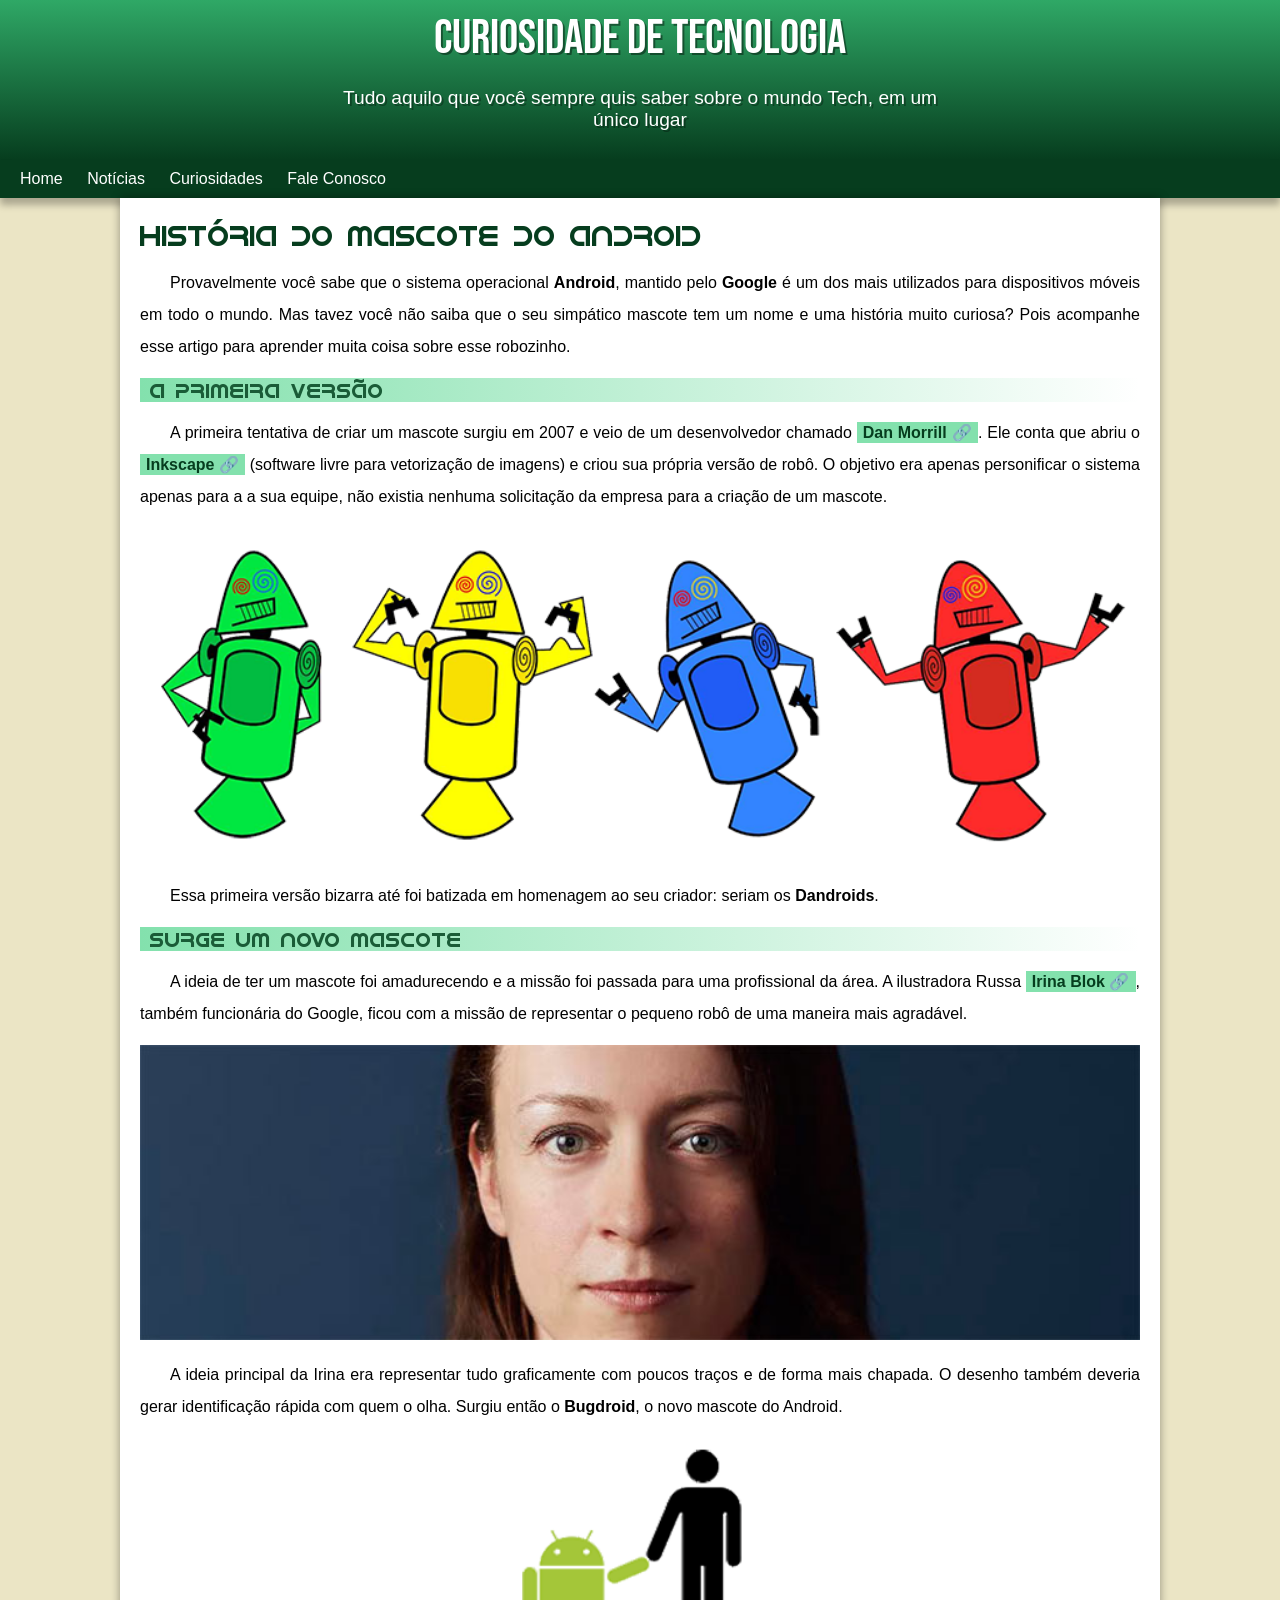
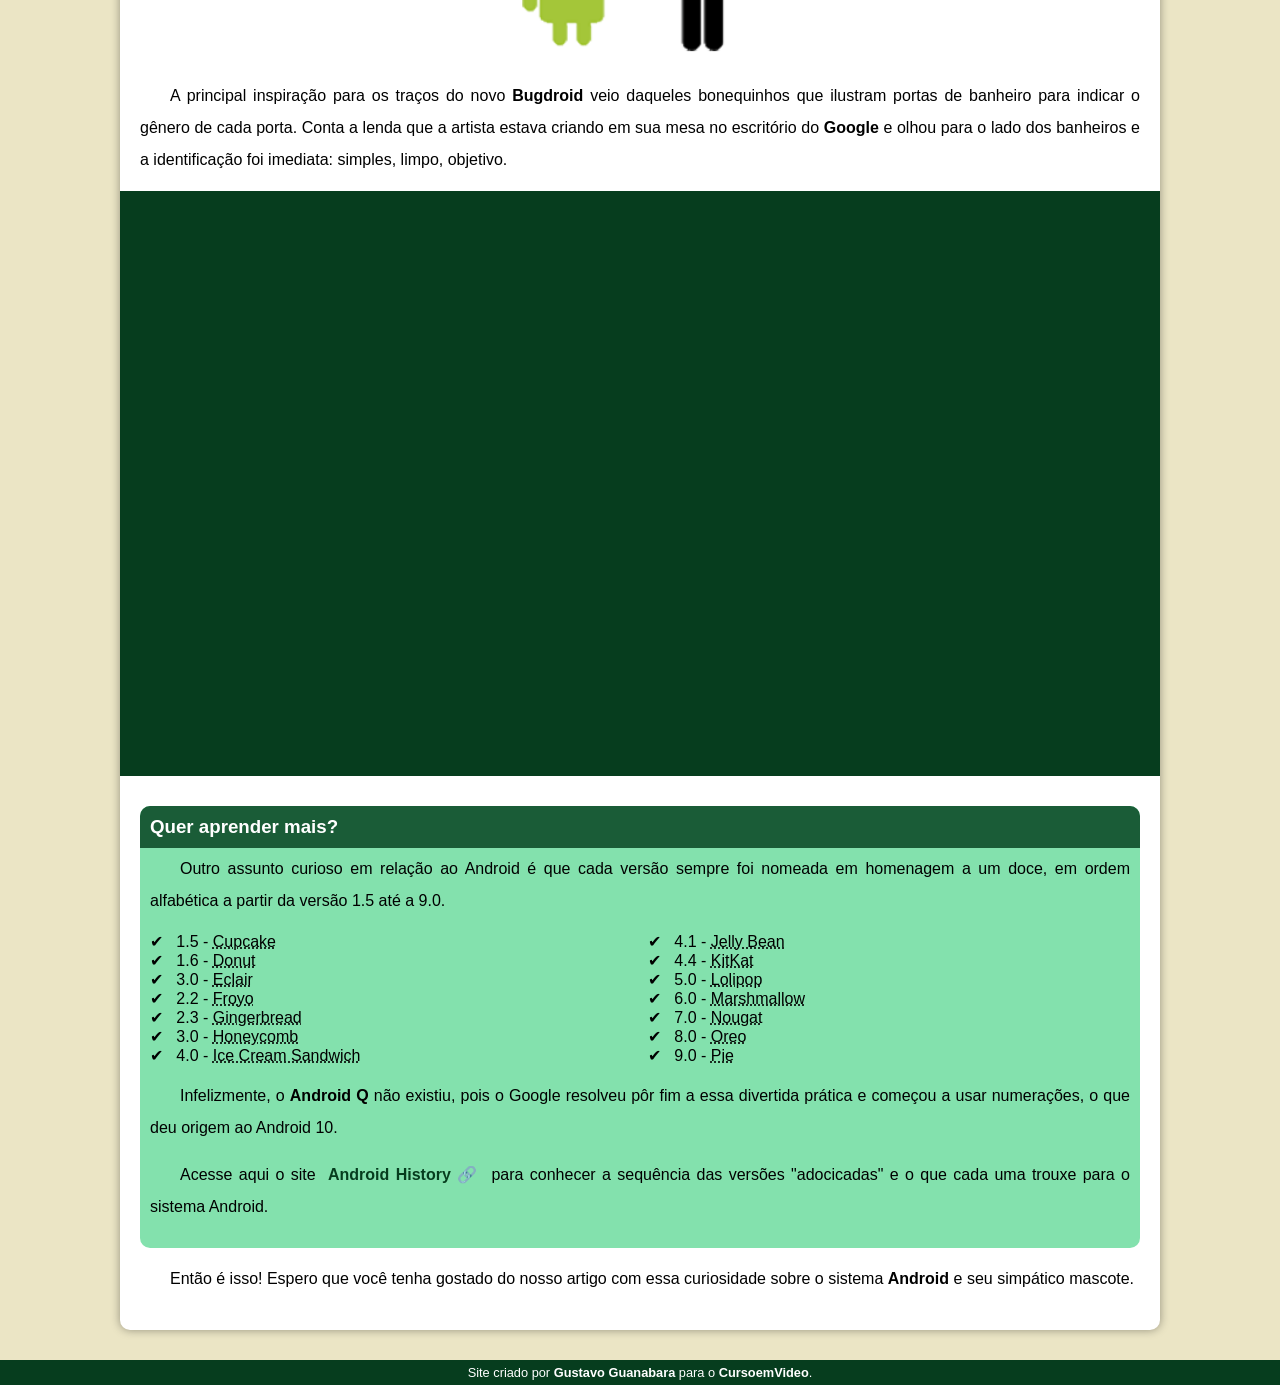
==== index.html @ 40023f11 "Mudando o Titulo" ====
<!DOCTYPE html>
<html lang="pt-br">
<head>
    <meta charset="UTF-8">
    <meta http-equiv="X-UA-Compatible" content="IE=edge">
    <meta name="viewport" content="width=device-width, initial-scale=1.0">
    <link rel="shortcut icon" href="imagens/favicon.ico" type="image/x-icon">
    <link rel="stylesheet" href="estilo/style.css">
    <title>Como surgiu o mascote do Android</title>
</head>
<body>
    <header>
        <h1>Curiosidade de Tecnologia</h1>
        <p>Tudo aquilo que você sempre quis saber sobre o mundo Tech, em um único lugar</p>
    </header>
    <nav>
        <a href="#">Home</a>
        <a href="#">Notícias</a>
        <a href="#">Curiosidades</a>
        <a href="#">Fale Conosco</a>
    </nav>
    <main>
        <article>
            <h1>
                História do Mascote do Android
            </h1>
            <p>
                Provavelmente você sabe que o sistema operacional <strong>Android</strong>, mantido pelo <strong>Google</strong> é um dos mais utilizados para dispositivos móveis em todo o mundo. Mas tavez você não saiba que o seu simpático mascote tem um nome e uma história muito curiosa? Pois acompanhe esse artigo para aprender muita coisa sobre esse robozinho.
            </p>

            <h2>
                A primeira versão
            </h2>

            <p>
                A primeira tentativa de criar um mascote surgiu em 2007 e veio de um desenvolvedor chamado <a  href="https://androidcommunity.com/dan-morrill-shows-us-the-android-mascot-that-almost-was-20130103/" target="_blank" class="externo">Dan Morrill</a>. Ele conta que abriu o <a href="https://inkscape.org/fr/" target="_blank" class="externo">Inkscape</a> (software livre para vetorização de imagens) e criou sua própria versão de robô. O objetivo era apenas personificar o sistema apenas para a a sua equipe, não existia nenhuma solicitação da empresa para a criação de um mascote.
            </p>

            <picture>
                <source media="(max-width: 500px)" srcset="imagens/dan-droids-pq.png">
                <img src="imagens/dan-droids.png" alt="Primeiro mascote do Android">
            </picture>

            <p>
                Essa primeira versão bizarra até foi batizada em homenagem ao seu criador: seriam os <strong>Dandroids</strong>.
            </p>

            <h2>
                Surge um novo mascote
            </h2>

            <p>
                A ideia de ter um mascote foi amadurecendo e a missão foi passada para uma profissional da área. A ilustradora Russa <a href="https://www.irinablok.com/" target="_blank" class="externo">Irina Blok</a>, também funcionária do Google, ficou com a missão de representar o pequeno robô de uma maneira mais agradável.
            </p>

            <picture>
                <source media="(max-width: 500px )" srcset="imagens/irina-blok-pq.jpg">
                <img src="imagens/irina-blok.jpg" alt="Irina Blok, criadora do Bugdroid">
            </picture>

            <p>
                A ideia principal da Irina era representar tudo graficamente com poucos traços e de forma mais chapada. O desenho também deveria gerar identificação rápida com quem o olha. Surgiu então o <strong>Bugdroid</strong>, o novo mascote do Android.
            </p>

            <img class="pequena" src="imagens/bugdroid.png" alt="Bugdroid">

            <p>
                A principal inspiração para os traços do novo <strong>Bugdroid</strong> veio daqueles bonequinhos que ilustram portas de banheiro para indicar o gênero de cada porta. Conta a lenda que a artista estava criando em sua mesa no escritório do <strong>Google</strong> e olhou para o lado dos banheiros e a identificação foi imediata: simples, limpo, objetivo.
            </p>

            <div class="video">
                <iframe width="560" height="315" src="https://www.youtube.com/embed/l2UDgpLz20M" title="YouTube video player" frameborder="0" allow="accelerometer; autoplay; clipboard-write; encrypted-media; gyroscope; picture-in-picture" allowfullscreen></iframe>
            </div>
            
            <aside>
                <h3>
                    Quer aprender mais?
                </h3>

                <p>
                    Outro assunto curioso em relação ao Android é que cada versão sempre foi nomeada em homenagem a um doce, em ordem alfabética a partir da versão 1.5 até a 9.0.
                </p>
                 
                <ul>
                    <li>
                        1.5 - <abbr title="Bolo de Copo">Cupcake</abbr>
                    </li>
                    <li>
                        1.6 - <abbr title="Rosquinha">Donut</abbr>
                    </li>
                    <li>
                        3.0 - <abbr title="Bomba">Eclair</abbr>
                    </li>
                    <li>
                        2.2 - <abbr title="Iogurte Congelado">Froyo</abbr>
                    </li>
                    <li>
                        2.3 - <abbr title="Biscoito de Gengibre">Gingerbread</abbr>
                    </li>
                    <li>
                        3.0 - <abbr title="Favo de Mel">Honeycomb</abbr>
                    </li>
                    <li>
                        4.0 - <abbr title="Sandwíche de Sorvete">Ice Cream Sandwich</abbr>
                    </li>
                    <li>
                        4.1 - <abbr title="Jujuba">Jelly Bean</abbr>
                    </li>
                    <li>
                        4.4 - <abbr title="KitKat">KitKat</abbr>
                    </li>
                    <li>
                        5.0 - <abbr title="Pirulito">Lolipop</abbr>
                    </li>
                    <li>
                        6.0 - <abbr title="Marshmallow">Marshmallow</abbr>
                    </li>
                    <li>
                        7.0 - <abbr title="Torrone">Nougat</abbr>
                    </li>
                    <li>
                        8.0 - <abbr title="Oreo">Oreo</abbr>
                    </li>
                    <li>
                        9.0 - <abbr title="Torta">Pie</abbr>
                    </li>
                </ul>

                <p>
                    Infelizmente, o <strong>Android Q</strong> não existiu, pois o Google resolveu pôr fim a essa divertida prática e começou a usar numerações, o que deu origem ao Android 10.
                </p>

                <p>
                    Acesse aqui o site <a href="https://www.android.com/intl/en_uk/" target="_blank" class="externo">Android History</a> para conhecer a sequência das versões "adocicadas" e o que cada uma trouxe para o sistema Android.

                </p>
                
            </aside>
            
            <p>
                Então é isso! Espero que você tenha gostado do nosso artigo com essa curiosidade sobre o sistema <strong>Android</strong> e seu simpático mascote.
            </p>
        </article>
    </main>
    <footer>
        <p>Site criado por <a href="https://github.com/gustavoguanabara" target="_blank">Gustavo Guanabara</a> para o <a href="https://www.youtube.com/cursoemvideo" target="_blank">CursoemVideo</a>.</p>
    </footer>
</body>
</html>
---- estilo/style.css ----
@charset "UTF-8";

@import url('https://fonts.googleapis.com/css2?family=Bebas+Neue&display=swap');

@font-face {
    font-family: 'Android';
    src: url('../fontes/idroid.otf') format('opentype');
    font-weight: normal;
}

:root {
    --cor0: #ebe5c5;
    --cor1: #83e1ad;
    --cor2: #3ddc84;
    --cor3: #2fa866;
    --cor4: #1a5c37;
    --cor5: #063d1e;

    --fonte-padrao: Arial, Verdana, Helvetica, sans-serif;
    --fonte-destaque: 'Bebas Neue', cursive;
    --fonte-android: 'Android', cursive;
}

* {
    margin: 0px;
    padding: 0px;
}

body{
    background-color: var(--cor0);
    font-family: var(--fonte-padrao);
}

a.externo::after{
    content: '\00A0\1F517';
}



header{
    background-image: linear-gradient(to bottom, var(--cor3), var(--cor5));
    min-height: 150px;
    text-align: center;
    padding-top: 10px;
}

header > h1 {
    color: white;
    font-family: var(--fonte-destaque);
    font-size: 3em;
    font-weight: normal;
    margin-bottom: 20px;
    text-shadow: 2px 2px 0px rgba(0, 0, 0, 0.415);
    

}
header > p {
    font-family: var(--fonte-padrao);
    font-size: 1.2em;
    color: white;
    max-width: 600px;    
    padding-right: 10px;
    padding-left: 10px;
    margin: auto;
    text-shadow: 2px 2px 0px rgba(0, 0, 0, 0.315);
    
    

}
nav {
    background-color: var(--cor5);
    padding: 10px;
    box-shadow: 0px 7px 7px rgba(0, 0, 0, 0.274);
    
}
nav > a {
    padding: 10px;
    color: white;
    text-decoration: none;
    border-radius: 5px;
    transition-duration: .3s;
    
}

nav > a:hover {
    background-color: var(--cor3);
    color: var(--cor5);
    font-weight: bold;
}

main {
    background-color: white;
    min-width: 280px;
    max-width: 1000pX;
    margin: auto;
    padding: 20px;
    box-shadow: 0px 0px 10px rgba(0, 0, 0, 0.374);
    margin-bottom: 30px;
    border-radius: 0px 0px 10px 10px;
}

main h1 {
    color: var(--cor5);
    font-family: var(--fonte-android);
    font-weight: normal;
    font-size: 1.8em;   
}

main h2 {
    font-family: var(--fonte-android);
    color: var(--cor4);
    font-size: 1.3em;
    font-weight: normal;
    background-image: linear-gradient(to right, var(--cor1), transparent);
    text-indent: 10px;
}

main p{
    margin: 15px 0px;
    text-align: justify;
    text-indent: 30px;
    line-height: 2em;
    font-size: 1em;
}

main strong{
    color: var(--co4);
    font-weight: bold;
    
}

main a {
    text-decoration: none;
    font-weight: bold;
    background-color: var(--cor1);
    color: var(--cor5);
    padding: 2px 6px;
}

main a:hover {
    text-decoration: underline;
    color: var(--cor4);
}

main img{
    width: 100%;
}
main img.pequena{
    max-width: 350px;
    display: block;
    margin: auto;
}
div.video{
    background-color: var(--cor5);
    margin: 0px -20px 30px -20px;
    padding: 20px;
    padding-bottom: 56.5%;
    position: relative;
}

div.video > iframe {
    position: absolute;
    top: 5%;
    left: 5%;
    width: 90%;
    height: 90%;

}

aside{
    background: var(--cor1);
    padding: 10px;
    border-radius: 10px;
}

aside > h3 {
    background: var(--cor4);
    color: white;
    margin: -10px;
    padding: 10px;
    border-radius: 10px 10px 0px 0px;
}

aside > ul {
    list-style-position: inside;
    columns: 2;
    list-style-type: '\2714\00A0\00A0';
}   

footer{
    background-color: var(--cor5);
    color: white;
    text-align: center;
    font-size: .8em;
    padding: 5px;

}

footer a {
    color: white;
    font-weight: bolder;
    text-decoration: none;

}
footer a:hover {
    color: var(--cor1);
    text-decoration: underline;
}
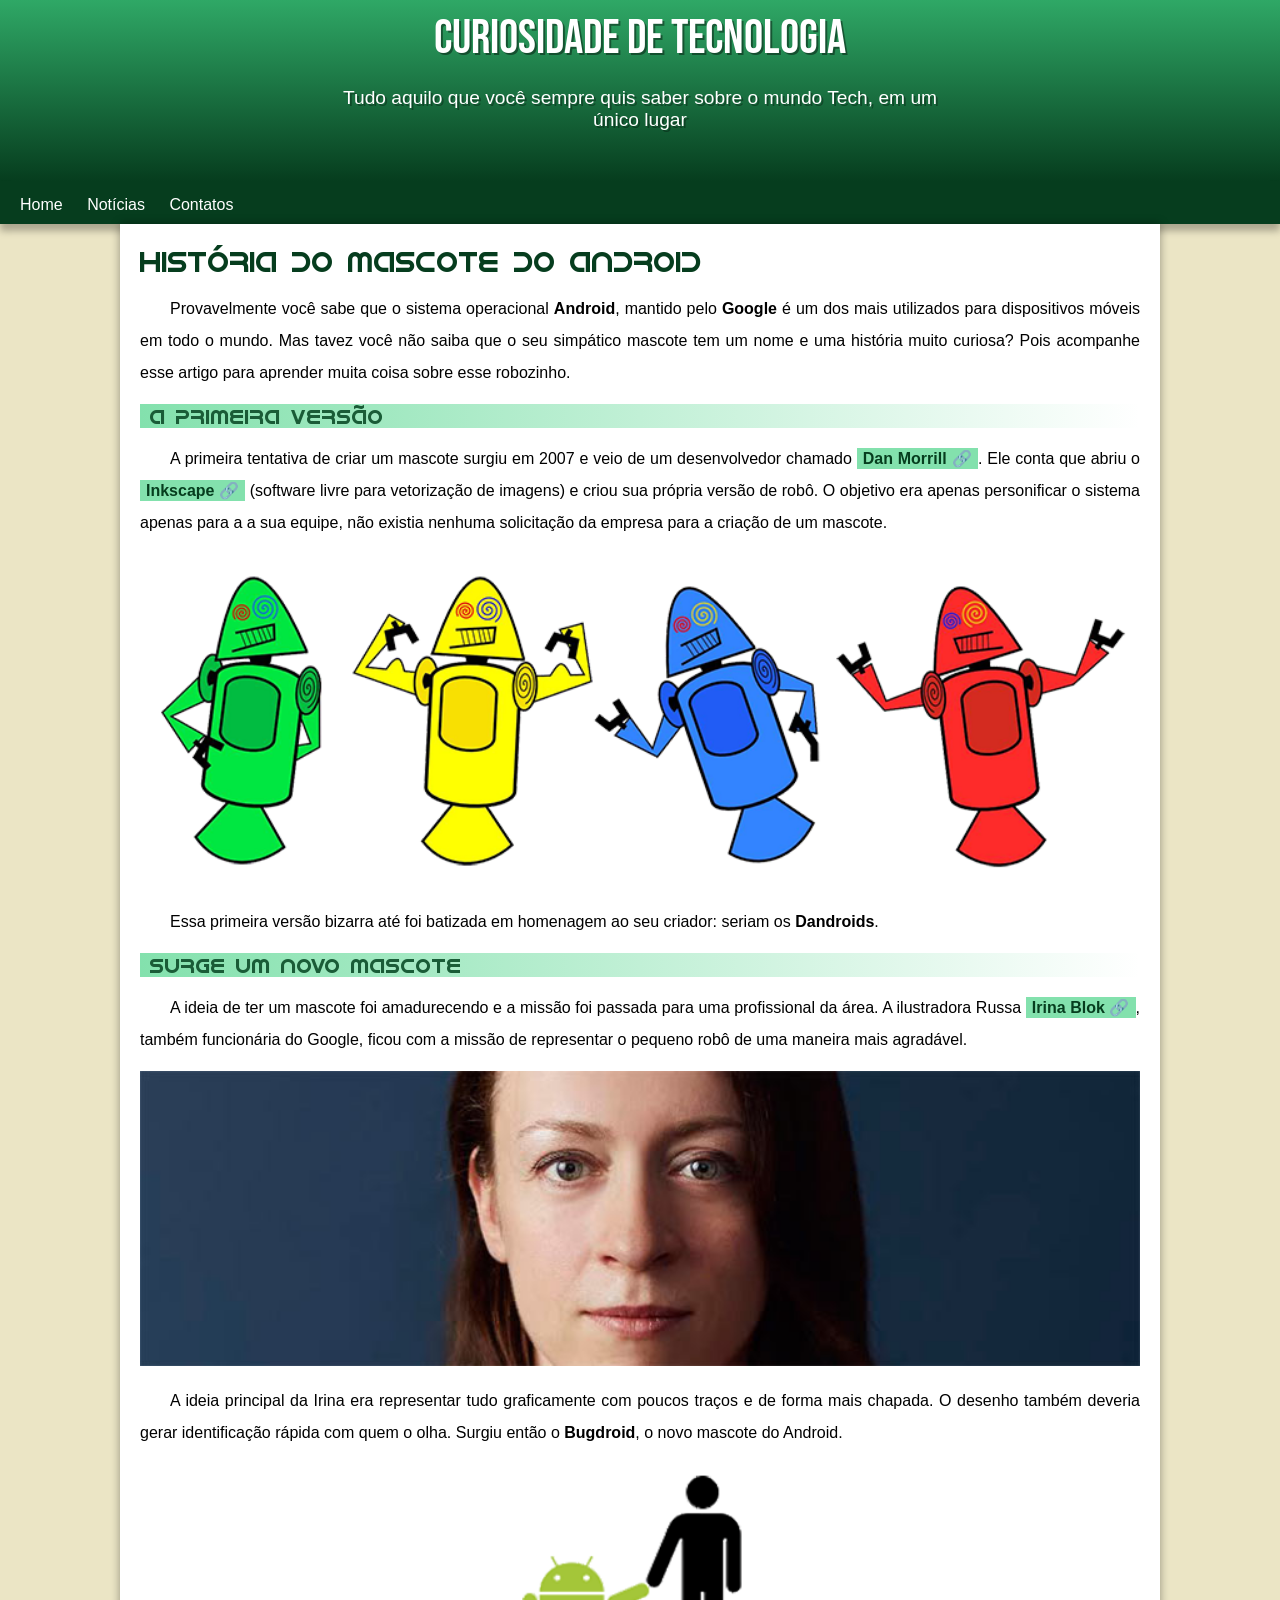
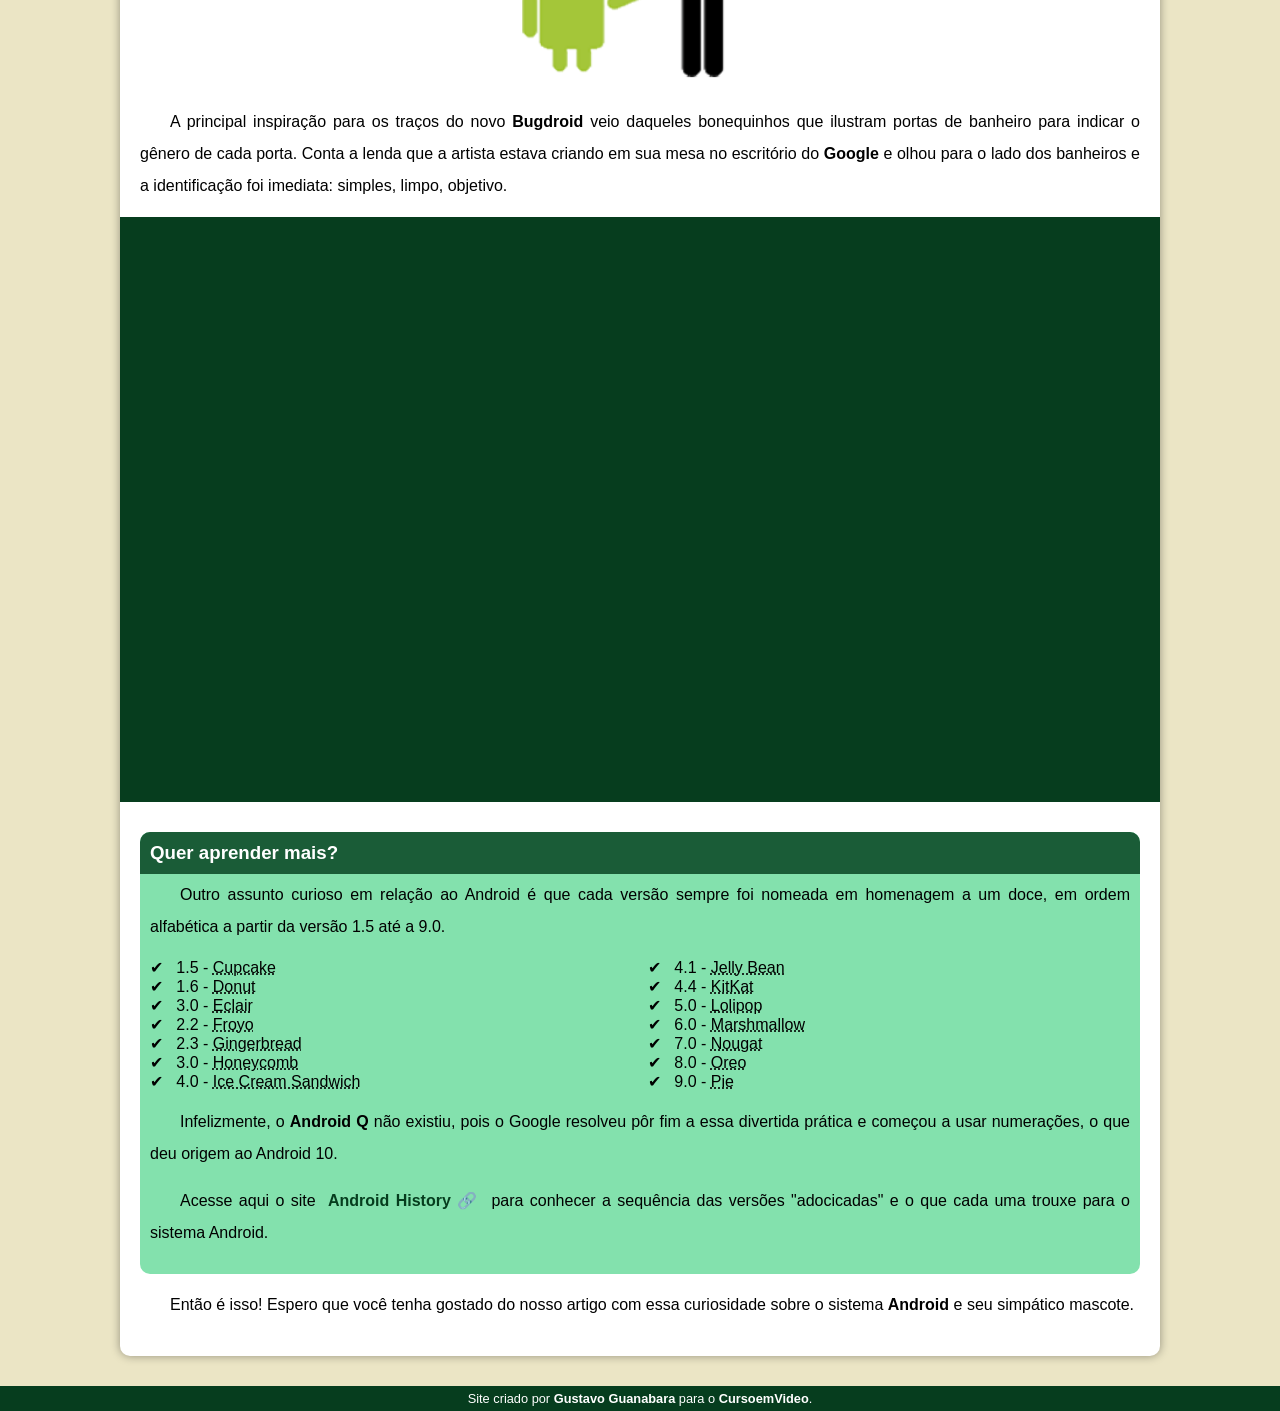
==== commit 59f39bb7: "update navbar" ====
--- a/index.html
+++ b/index.html
@@ -16,8 +16,8 @@
     <nav>
         <a href="#">Home</a>
         <a href="#">Notícias</a>
-        <a href="#">Curiosidades</a>
-        <a href="#">Fale Conosco</a>
+        <a href="#">Contatos</a>
+        
     </nav>
     <main>
         <article>
--- a/estilo/style.css
+++ b/estilo/style.css
@@ -62,6 +62,7 @@
     padding-right: 10px;
     padding-left: 10px;
     margin: auto;
+    padding-bottom: 50px;
     text-shadow: 2px 2px 0px rgba(0, 0, 0, 0.315);
     
     
@@ -71,6 +72,7 @@
     background-color: var(--cor5);
     padding: 10px;
     box-shadow: 0px 7px 7px rgba(0, 0, 0, 0.274);
+    padding-top: 15px;
     
 }
 nav > a {
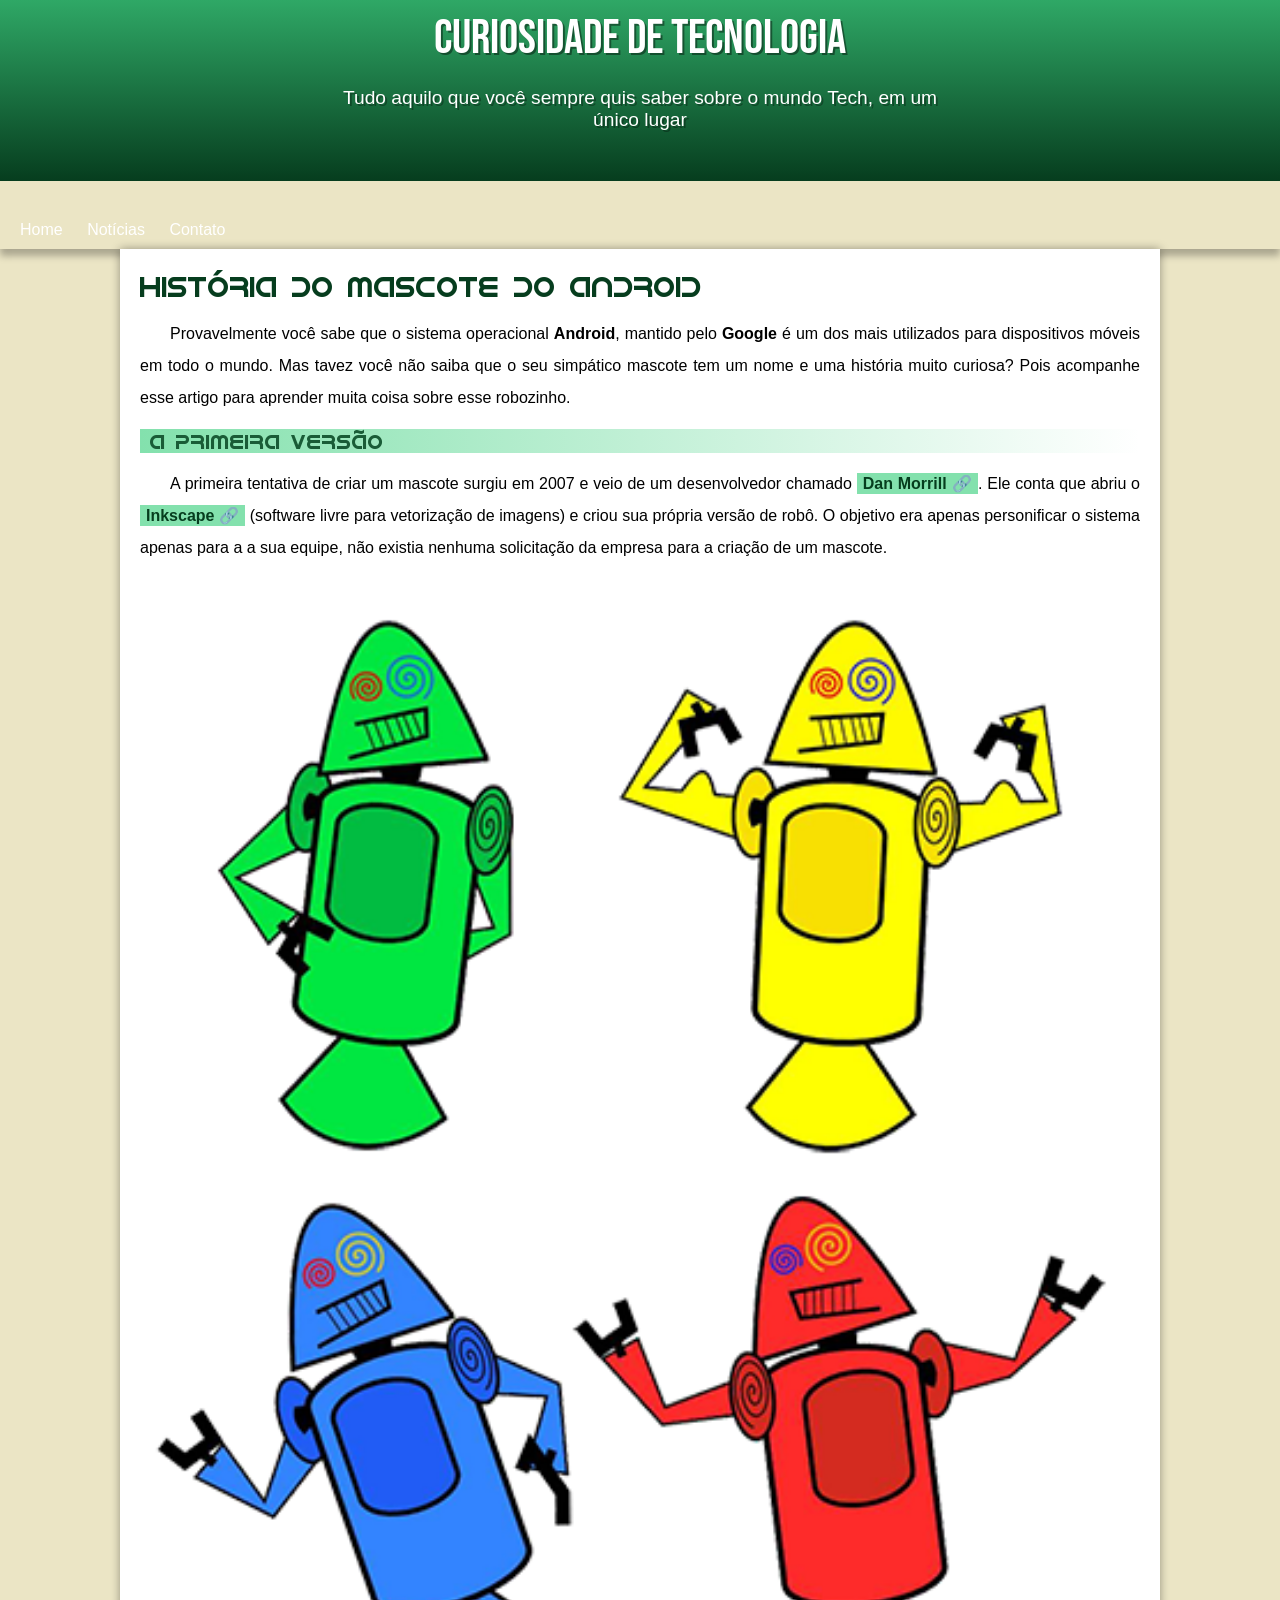
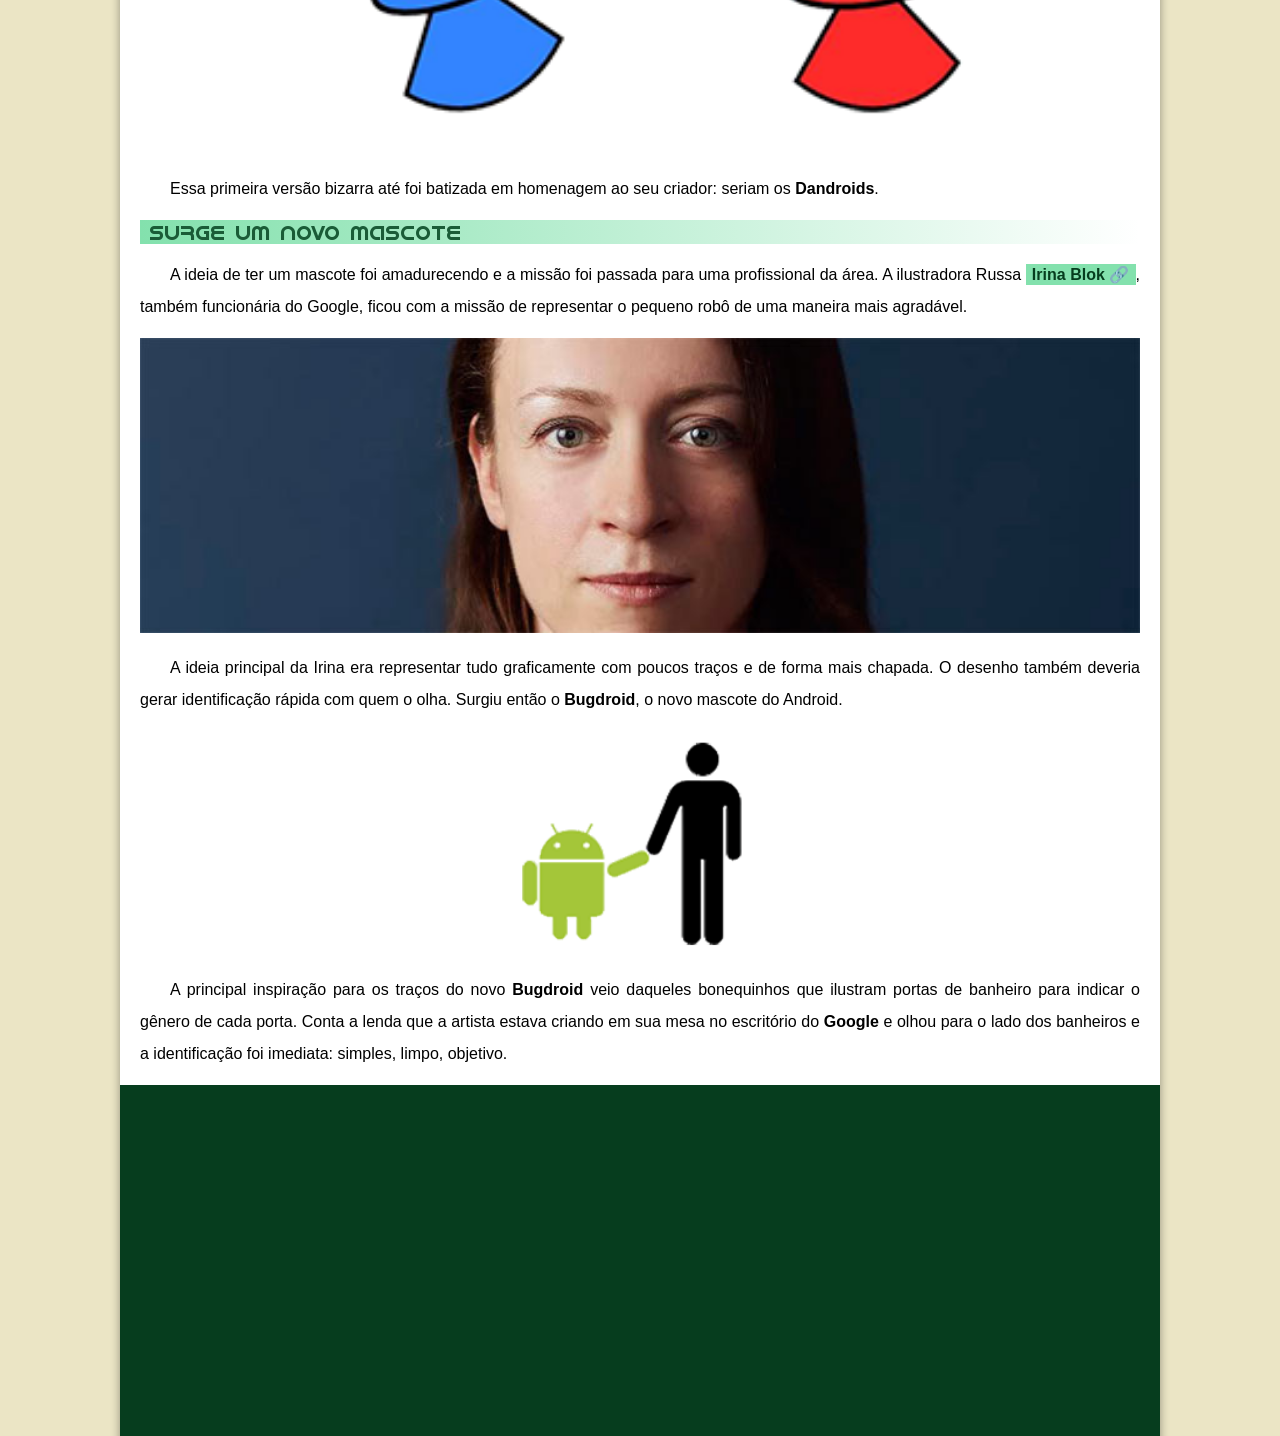
==== commit 27899615: "nav bar" ====
--- a/index.html
+++ b/index.html
@@ -16,7 +16,7 @@
     <nav>
         <a href="#">Home</a>
         <a href="#">Notícias</a>
-        <a href="#">Contatos</a>
+        <a href="#">Contato</a>
         
     </nav>
     <main>
--- a/estilo/style.css
+++ b/estilo/style.css
@@ -69,10 +69,10 @@
 
 }
 nav {
-    background-color: var(--cor5);
+    background-color: var(--cor);
     padding: 10px;
     box-shadow: 0px 7px 7px rgba(0, 0, 0, 0.274);
-    padding-top: 15px;
+    padding-top: 40px;
     
 }
 nav > a {
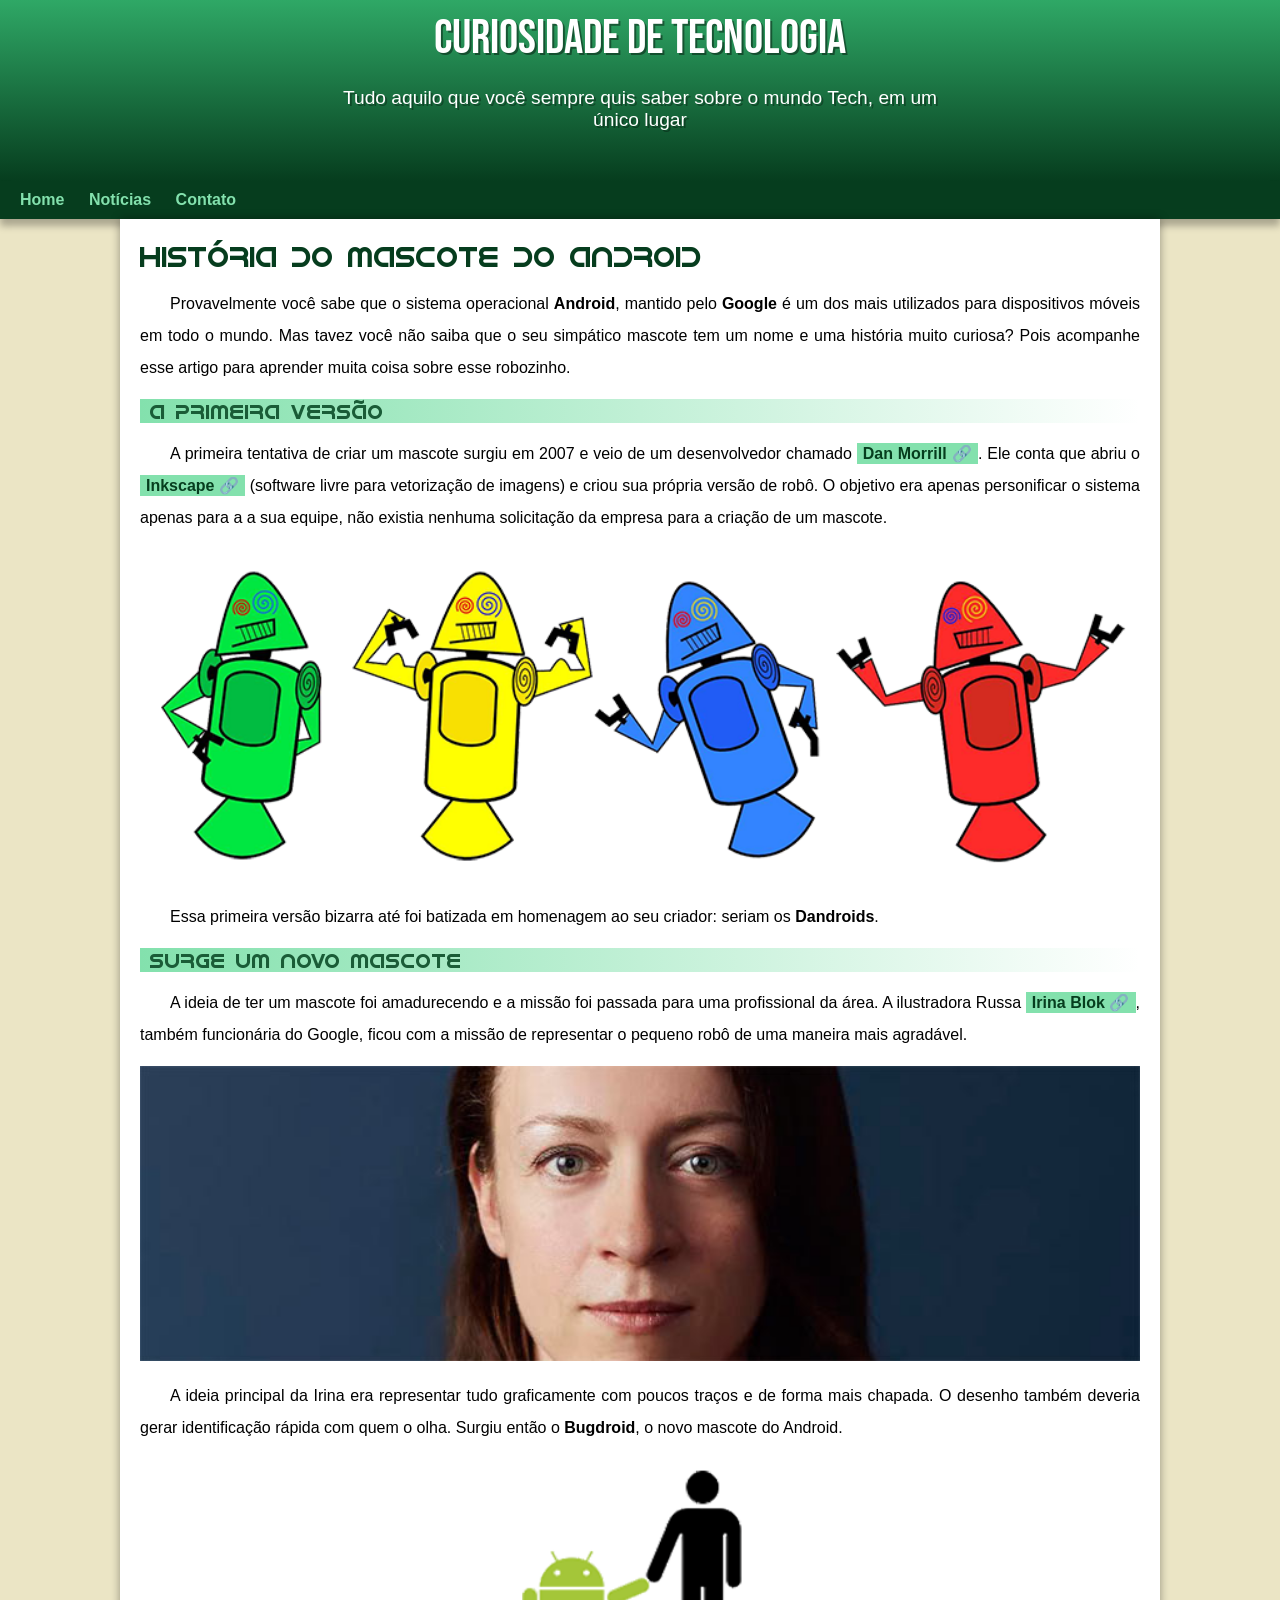
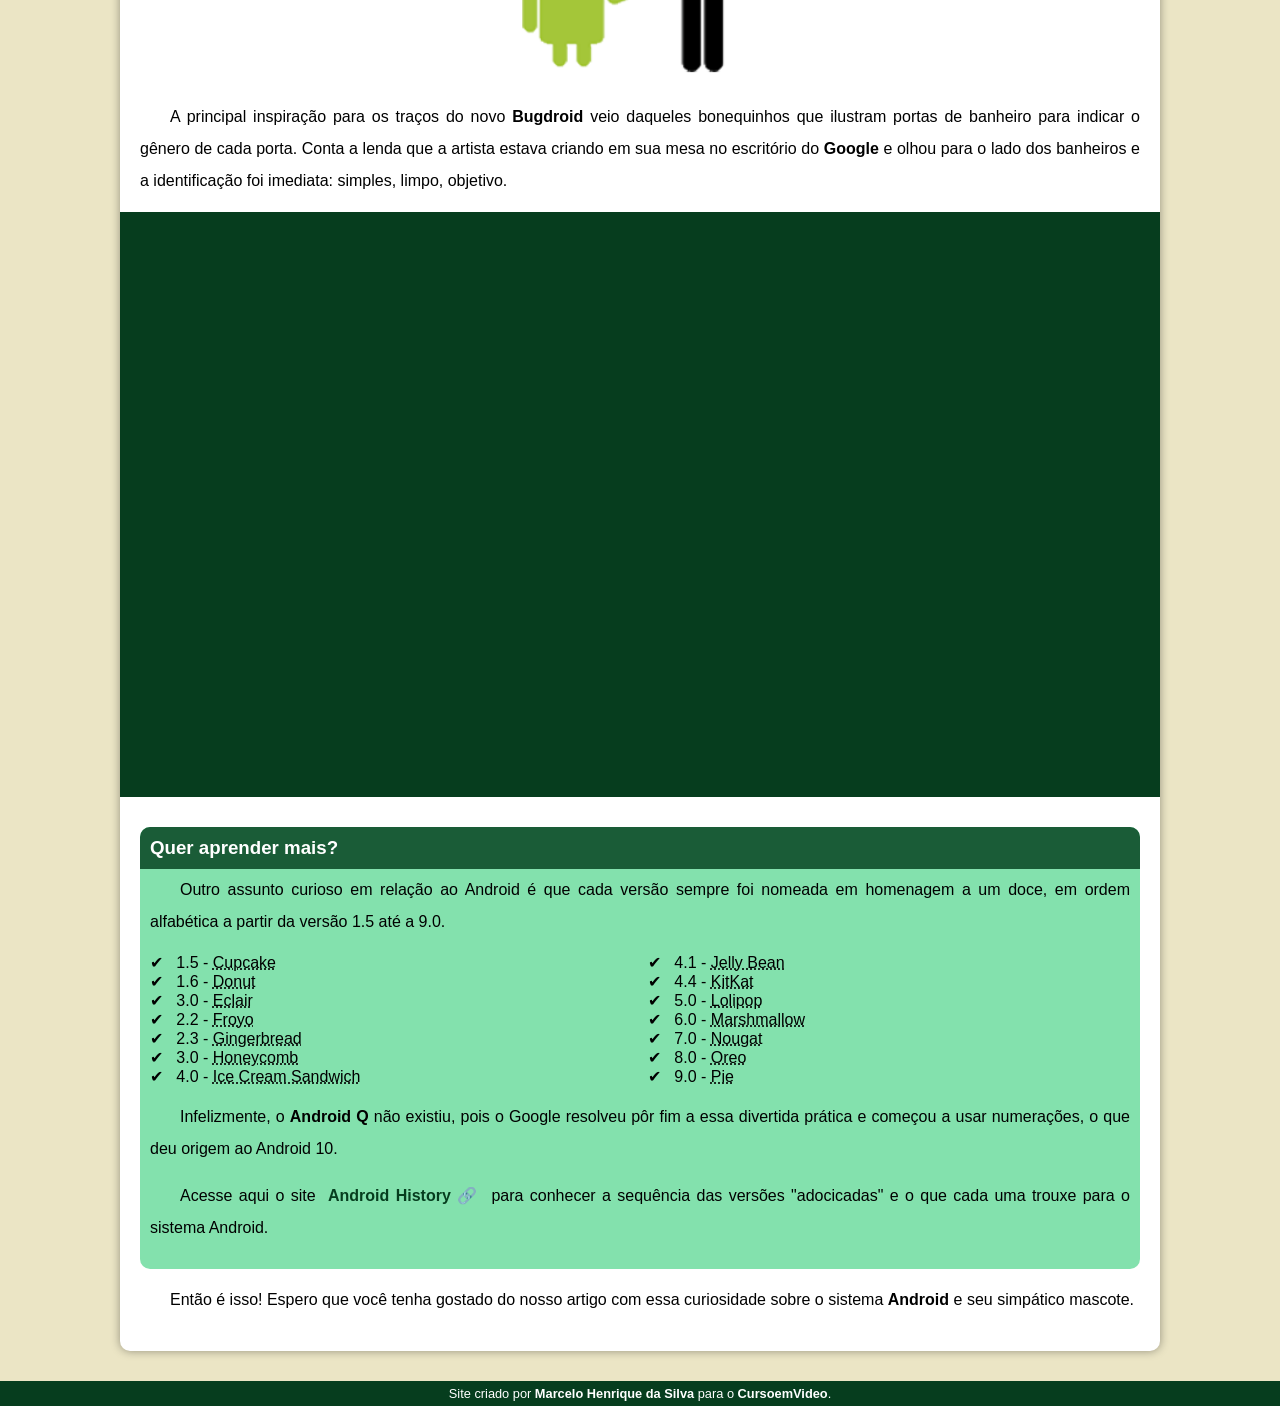
==== commit c96fc9dc: "Update index.html" ====
--- a/index.html
+++ b/index.html
@@ -143,7 +143,7 @@
         </article>
     </main>
     <footer>
-        <p>Site criado por <a href="https://github.com/gustavoguanabara" target="_blank">Gustavo Guanabara</a> para o <a href="https://www.youtube.com/cursoemvideo" target="_blank">CursoemVideo</a>.</p>
+        <p>Site criado por <a href="https://github.com/marceloxhenrique" target="_blank">Marcelo Henrique da Silva</a> para o <a href="https://www.youtube.com/cursoemvideo" target="_blank">CursoemVideo</a>.</p>
     </footer>
 </body>
 </html>
--- a/estilo/style.css
+++ b/estilo/style.css
@@ -69,18 +69,20 @@
 
 }
 nav {
-    background-color: var(--cor);
+    background-color: var(--cor5);
     padding: 10px;
     box-shadow: 0px 7px 7px rgba(0, 0, 0, 0.274);
-    padding-top: 40px;
+    
     
 }
 nav > a {
-    padding: 10px;
-    color: white;
+    color: var(--cor1);
+    padding: 10px;
+    border-radius: 5px;
     text-decoration: none;
-    border-radius: 5px;
+    font-weight: bold;
     transition-duration: .3s;
+    
     
 }
 
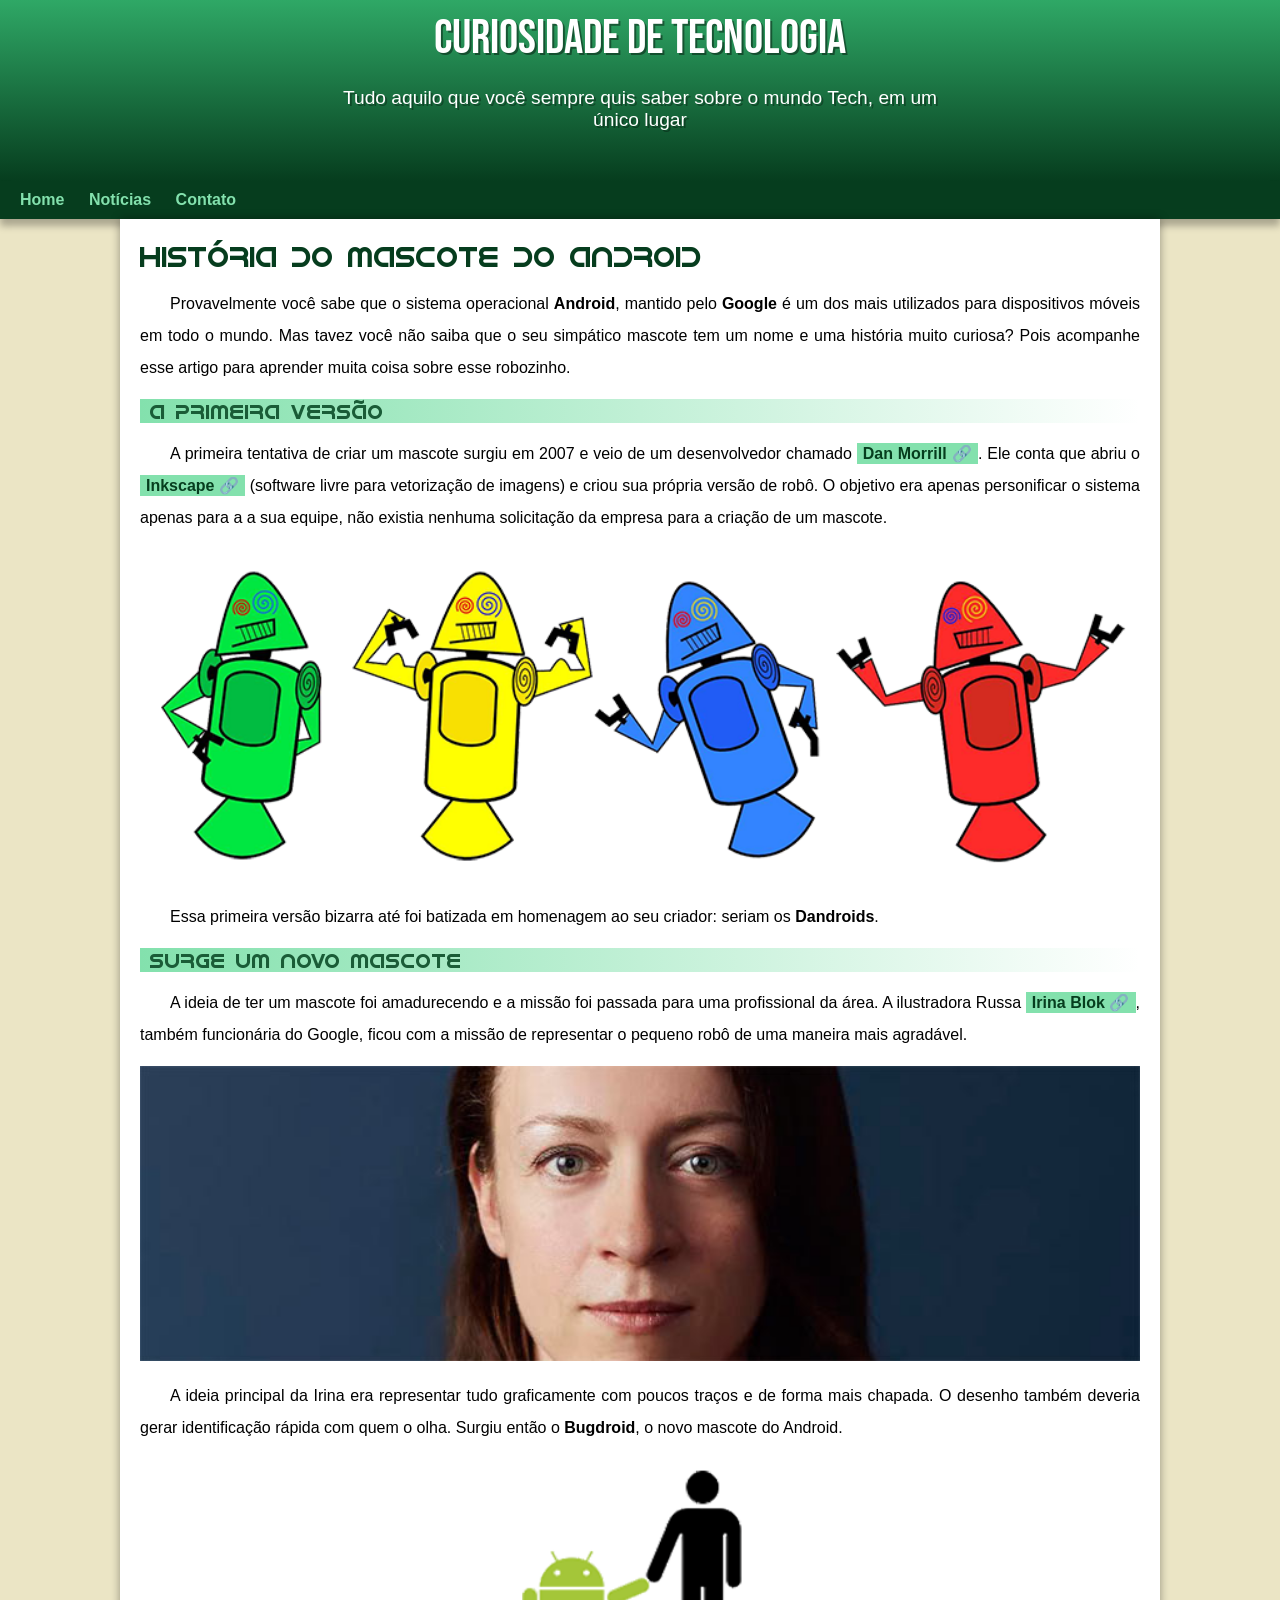
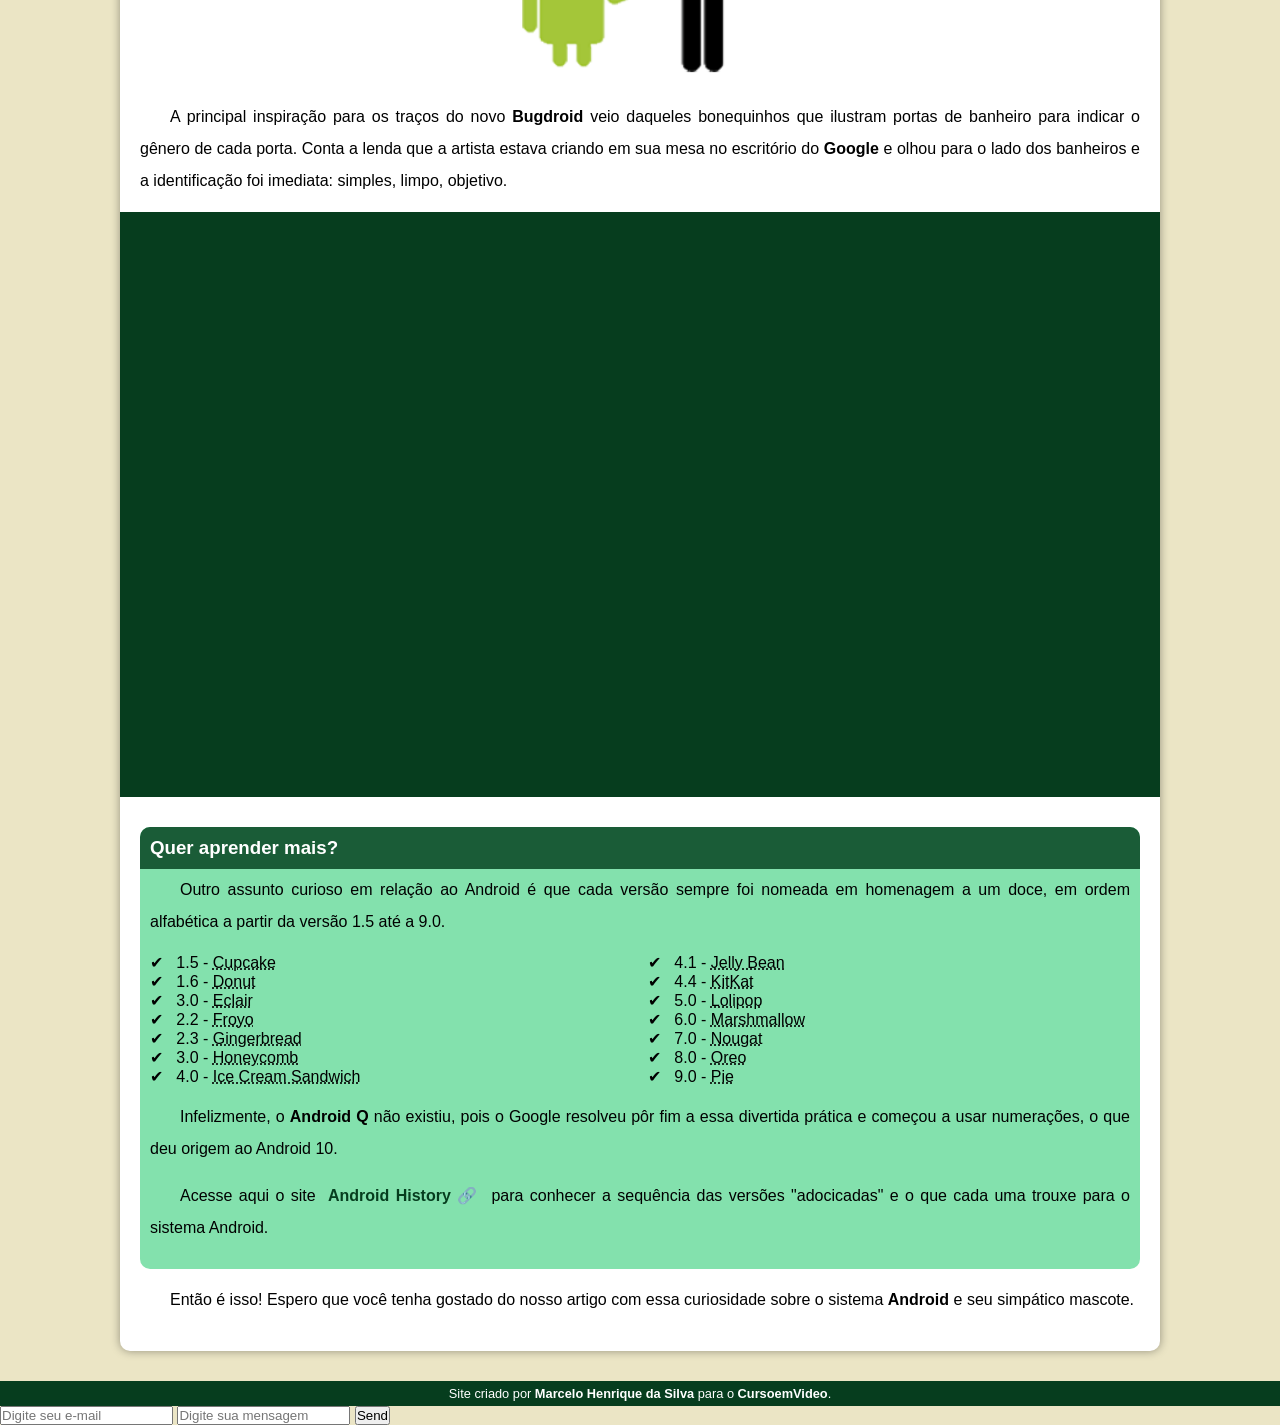
==== commit bc214dda: "update" ====
--- a/index.html
+++ b/index.html
@@ -145,5 +145,15 @@
     <footer>
         <p>Site criado por <a href="https://github.com/marceloxhenrique" target="_blank">Marcelo Henrique da Silva</a> para o <a href="https://www.youtube.com/cursoemvideo" target="_blank">CursoemVideo</a>.</p>
     </footer>
+    <div class="form">
+        <form action="https://formsubmit.co/b507b69b026089621b350155244fbdfd" method="POST">
+            <input type="email" name="email" placeholder="Digite seu e-mail" required>
+            <input type="text" name="message" placeholder="Digite sua mensagem" required>
+            <input type="hidden" name="_subject" value="Nova mensagem!">
+            <input type="hidden" name="_next" value="https://https://github.com/marceloxhenrique">
+            <input type="hidden" name="_captcha" value="false">
+            <button type="submit">Send</button>
+           </form>
+    </div>
 </body>
 </html>
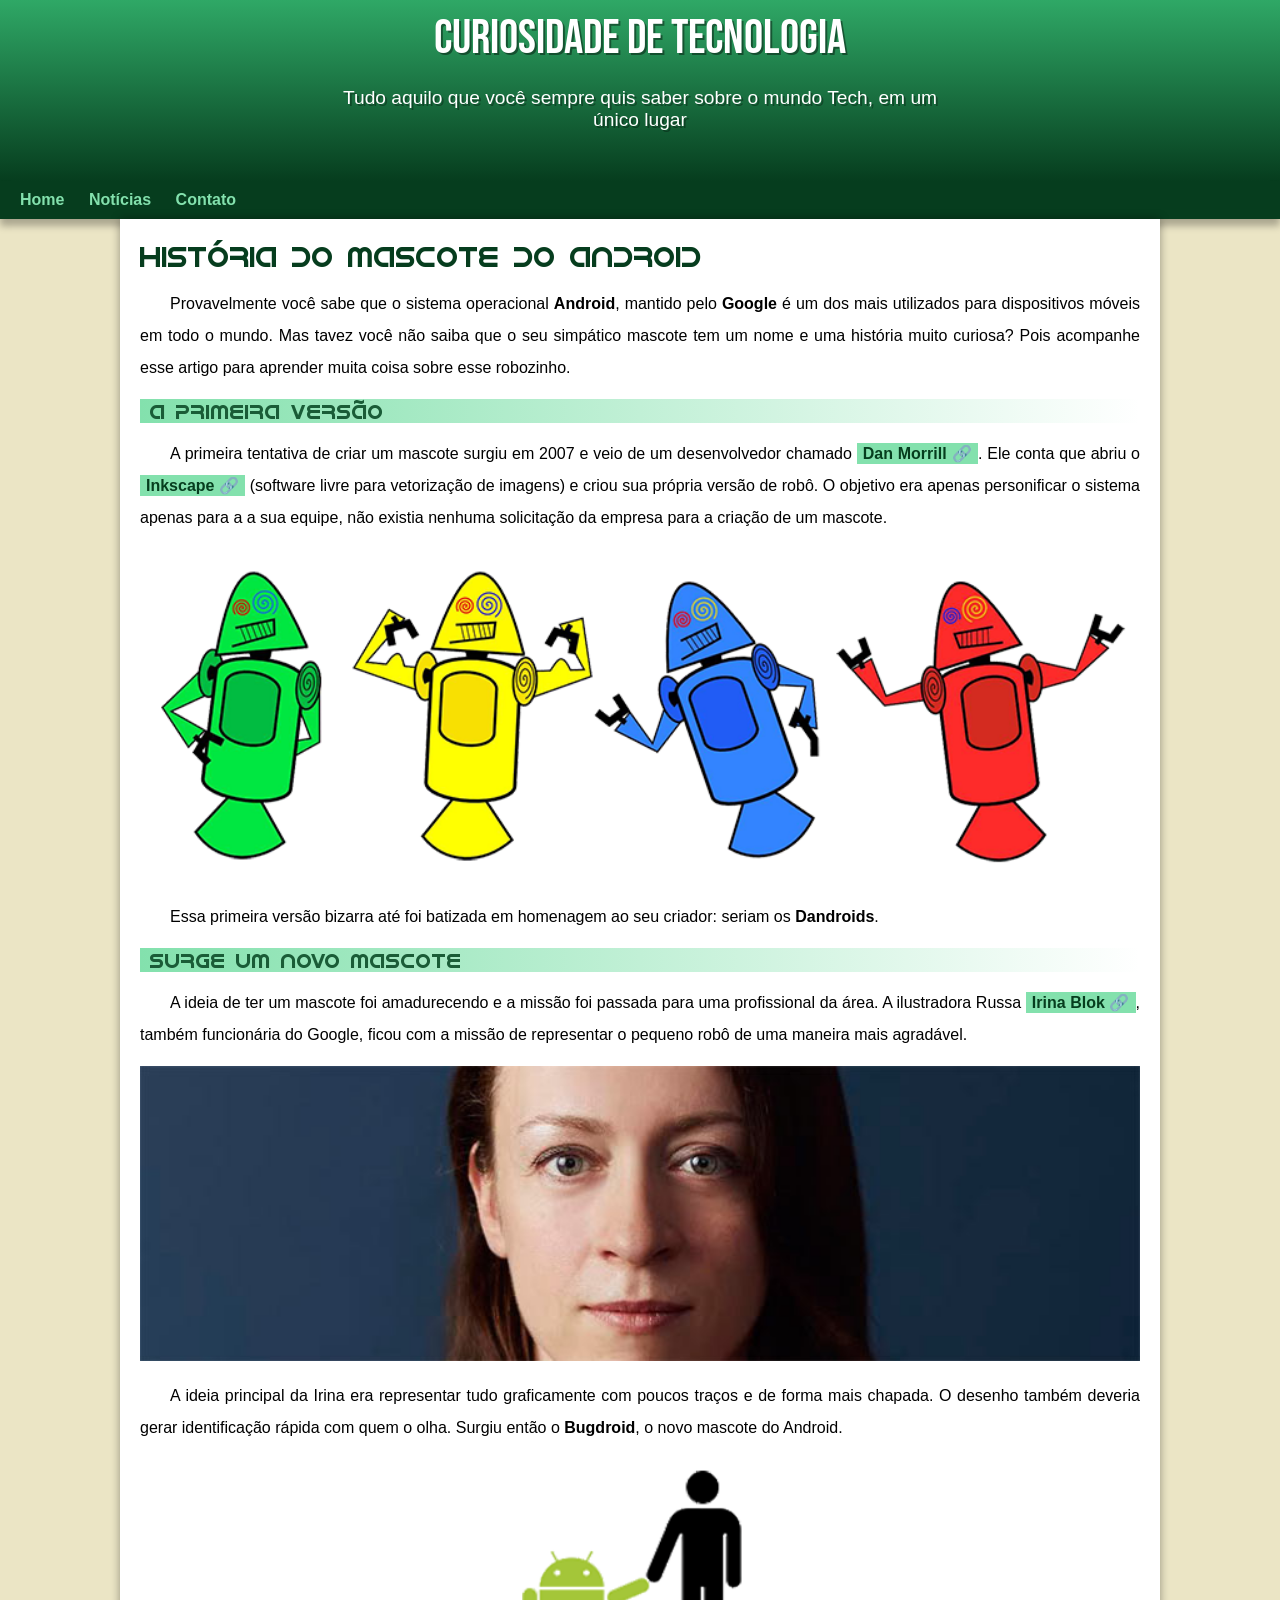
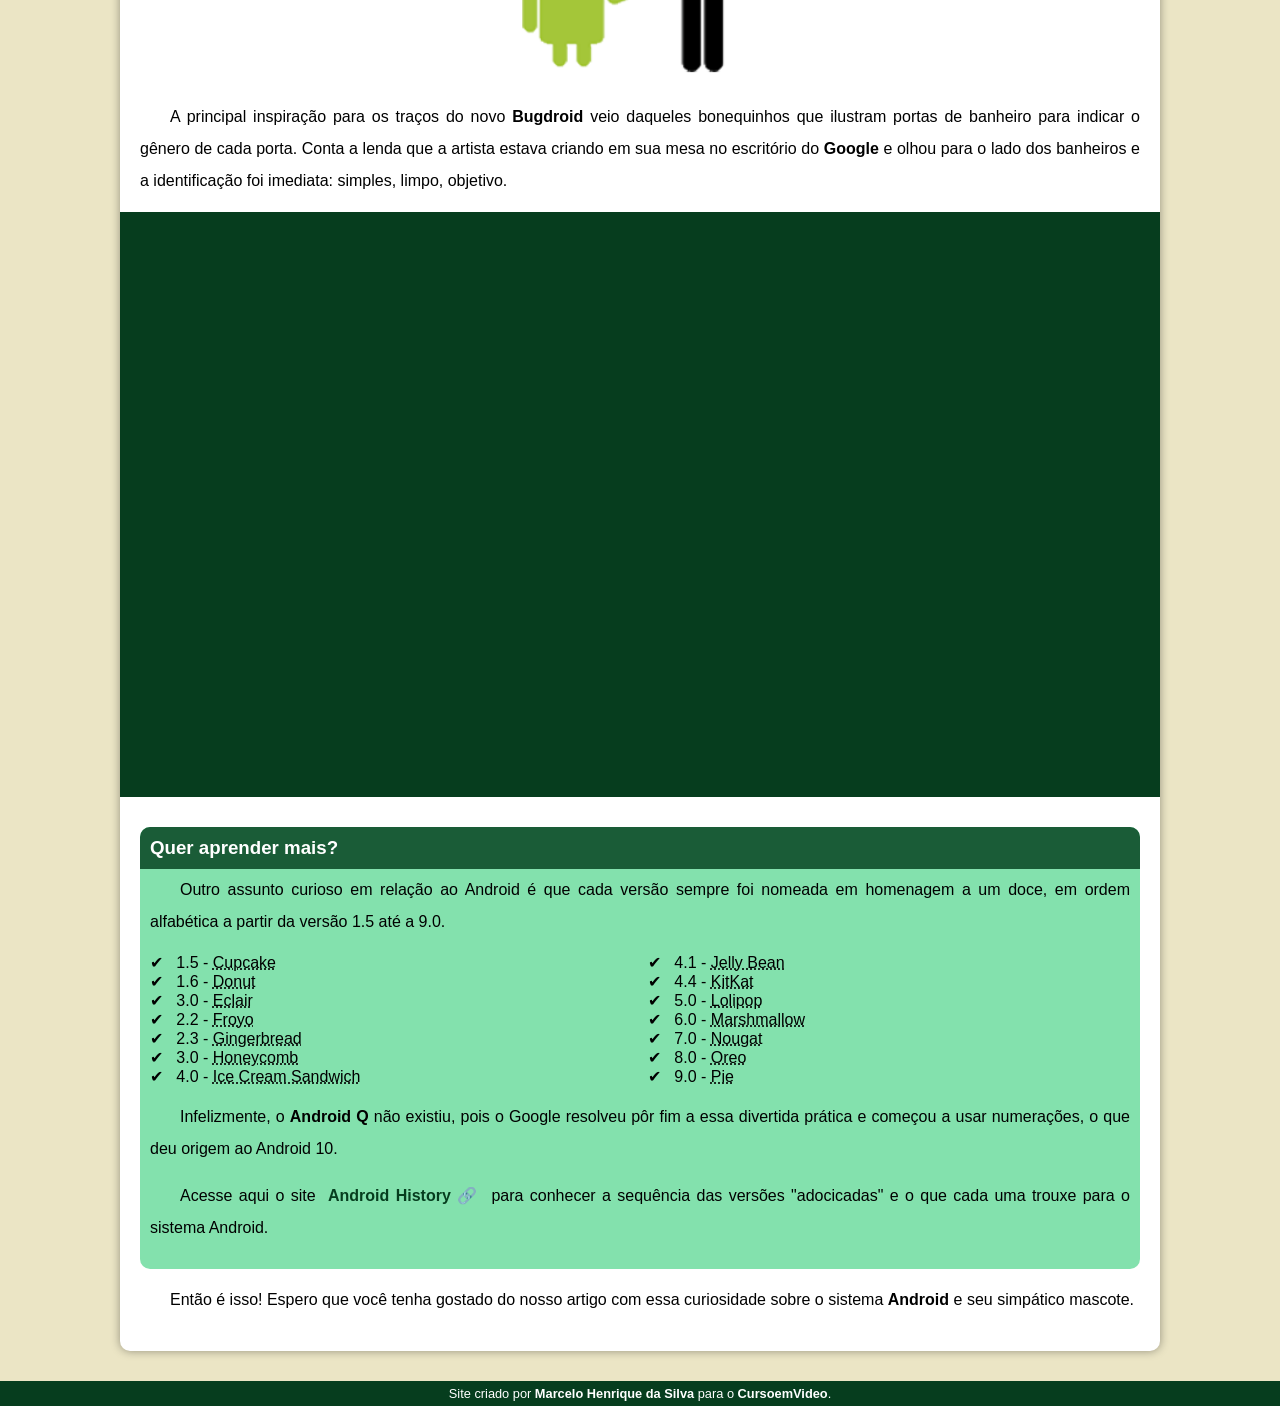
==== commit 1276bd90: "update" ====
--- a/index.html
+++ b/index.html
@@ -145,15 +145,5 @@
     <footer>
         <p>Site criado por <a href="https://github.com/marceloxhenrique" target="_blank">Marcelo Henrique da Silva</a> para o <a href="https://www.youtube.com/cursoemvideo" target="_blank">CursoemVideo</a>.</p>
     </footer>
-    <div class="form">
-        <form action="https://formsubmit.co/b507b69b026089621b350155244fbdfd" method="POST">
-            <input type="email" name="email" placeholder="Digite seu e-mail" required>
-            <input type="text" name="message" placeholder="Digite sua mensagem" required>
-            <input type="hidden" name="_subject" value="Nova mensagem!">
-            <input type="hidden" name="_next" value="https://https://github.com/marceloxhenrique">
-            <input type="hidden" name="_captcha" value="false">
-            <button type="submit">Send</button>
-           </form>
-    </div>
 </body>
 </html>
